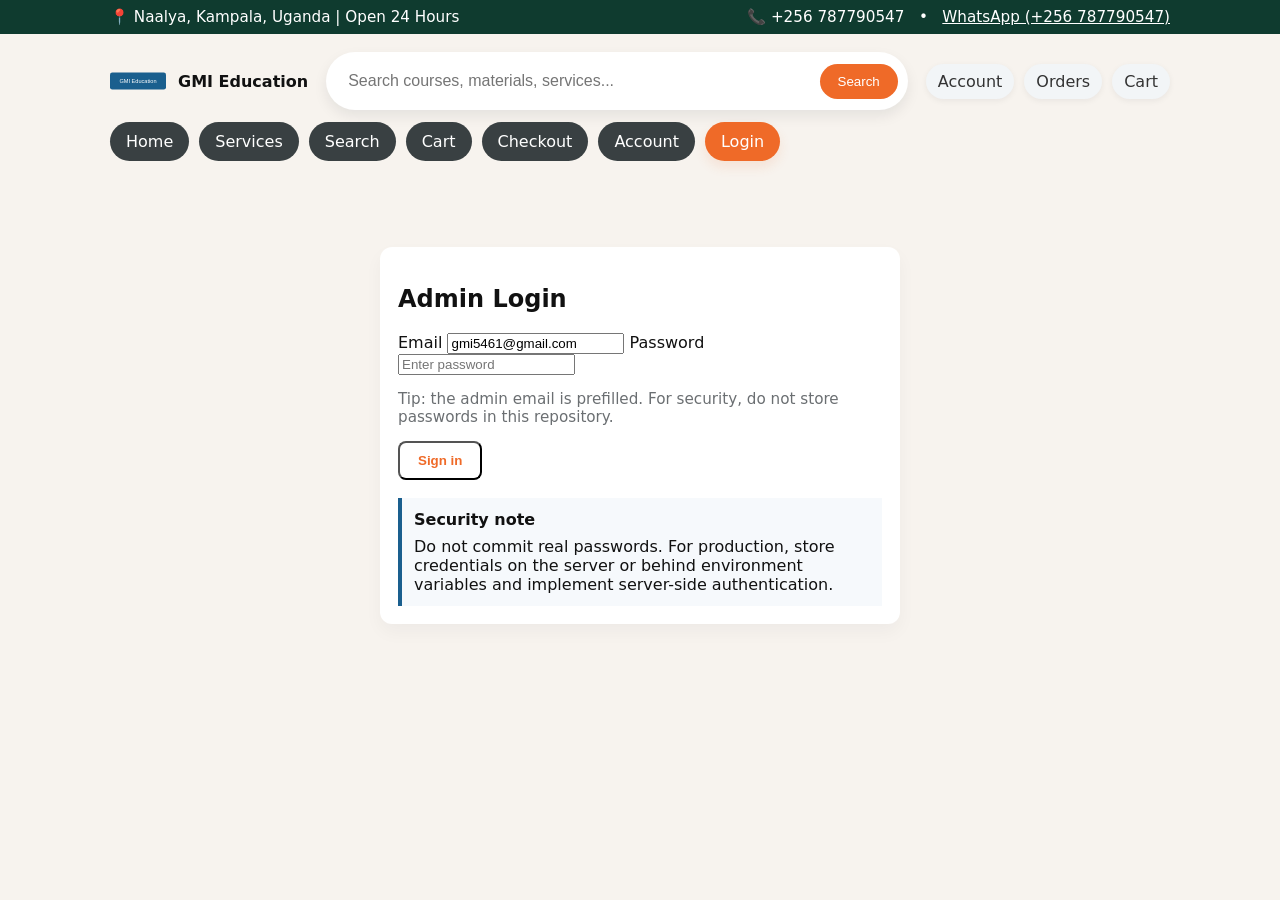
==== admin_login.html @ ba309c87 "Refine theme to match screenshot: top strip, rounded search/header, nav pills, orange hero overlay, " ====
<!DOCTYPE html>
<html lang="en">
<head>
  <meta charset="UTF-8" />
  <meta name="viewport" content="width=device-width, initial-scale=1.0" />
  <title>Admin Login — GMI Education</title>
  <link rel="stylesheet" href="styles.css">
</head>
<body>
  <div class="top-strip">
    <div class="container top-strip-inner">
      <div class="top-left">📍 Naalya, Kampala, Uganda | Open 24 Hours</div>
      <div class="top-right">📞 +256 787790547 &nbsp; • &nbsp; <a href="https://wa.me/256787790547" target="_blank">WhatsApp (+256 787790547)</a></div>
    </div>
  </div>

  <header class="site-header">
    <div class="container header-inner">
      <div class="search-bar">
        <a class="brand" href="index.html">
          <img src="log.svg" alt="GMI" class="logo">
          <span class="brand-text">GMI Education</span>
        </a>

        <form class="search-form">
          <input type="search" placeholder="Search courses, materials, services...">
          <button class="search-btn">Search</button>
        </form>

        <div class="header-actions">
          <a class="pill" href="#">Account</a>
          <a class="pill" href="#">Orders</a>
          <a class="pill" href="#">Cart</a>
        </div>
      </div>

      <nav class="main-nav">
        <ul>
          <li><a href="index.html">Home</a></li>
          <li><a href="services.html">Services</a></li>
          <li><a href="search.html">Search</a></li>
          <li><a href="cart.html">Cart</a></li>
          <li><a href="checkout.html">Checkout</a></li>
          <li><a href="account.html">Account</a></li>
          <li class="active"><a href="admin_login.html">Login</a></li>
        </ul>
      </nav>
    </div>
  </header>

  <main class="container" style="padding:28px 0;">
    <section class="widget" style="max-width:520px;margin:40px auto;">
      <h1>Admin Login</h1>

      <form id="adminLoginForm" action="#" method="post">
        <label for="email">Email</label>
        <input id="email" name="email" type="email" value="gmi5461@gmail.com" required />

        <label for="password">Password</label>
        <input id="password" name="password" type="password" placeholder="Enter password" required />

        <p style="font-size:0.95rem;color:var(--muted)">Tip: the admin email is prefilled. For security, do not store passwords in this repository.</p>

        <button type="submit" class="btn btn-primary">Sign in</button>
      </form>

      <div style="margin-top:18px;padding:12px;border-left:4px solid var(--brand);background:#f6f9fc;">
        <strong>Security note</strong>
        <p style="margin:8px 0 0">Do not commit real passwords. For production, store credentials on the server or behind environment variables and implement server-side authentication.</p>
      </div>
    </section>
  </main>

</body>
</html>
---- styles.css ----
/* Theme tuned to match the screenshot: top strip, rounded search bar, orange hero overlay, pills, and cream background */
:root{
  --top-green:#0f3b2f;       /* top strip */
  --brand:#1a5f8e;           /* brand blue for accents */
  --accent:#ef6a28;         /* warm orange used in hero and CTA */
  --cream:#f7f3ee;          /* page background */
  --card-bg:#ffffff;
  --muted:#6b6f72;
  --nav-pill:#394042;       /* nav dark pill background */
}
*{box-sizing:border-box}
body{margin:0;font-family:Sora, 'Space Grotesk', system-ui, -apple-system, 'Segoe UI', Roboto, Arial;color:#111;background:var(--cream)}
.container{max-width:1100px;margin:0 auto;padding:0 20px}
/* Top strip */
.top-strip{background:var(--top-green);color:#fff;padding:8px 0;font-size:0.95rem}
.top-strip .top-strip-inner{display:flex;justify-content:space-between;align-items:center}
.top-strip a{color:#fff;text-decoration:underline}
/* Header search bar */
.site-header{padding:18px 0}
.search-bar{display:flex;align-items:center;gap:18px;background:transparent}
.brand{display:flex;align-items:center;gap:12px;text-decoration:none;color:inherit}
.logo{width:56px;height:56px}
.brand-text{font-weight:700}
.search-form{flex:1;display:flex;align-items:center;background:var(--card-bg);padding:10px;border-radius:999px;box-shadow:0 6px 14px rgba(16,24,40,0.08)}
.search-form input{flex:1;border:0;outline:0;padding:10px 12px;font-size:1rem;border-radius:999px}
.search-btn{background:var(--accent);color:#fff;border:0;padding:10px 18px;border-radius:999px;margin-left:12px;cursor:pointer}
.header-actions{display:flex;gap:10px}
.pill{background:#f2f5f7;padding:8px 12px;border-radius:999px;text-decoration:none;color:#333;box-shadow:0 2px 6px rgba(16,24,40,0.06)}
/* Main nav (rounded pills) */
.main-nav{margin-top:12px}
.main-nav ul{display:flex;gap:10px;list-style:none;padding:0;margin:0}
.main-nav a{display:inline-block;padding:10px 16px;border-radius:999px;background:var(--nav-pill);color:#fff;text-decoration:none}
.main-nav .active a{background:var(--accent);box-shadow:0 6px 12px rgba(239,106,40,0.12)}
/* Hero */
.hero{padding:22px 0}
.hero-inner{display:flex}
.hero-card{background:linear-gradient(180deg, rgba(239,106,40,0.9), rgba(239,106,40,0.9)), url('log.svg');background-size:cover;border-radius:12px;padding:36px;position:relative;overflow:hidden}
.hero-overlay{color:#fff;max-width:720px}
.kicker{display:inline-block;background:rgba(0,0,0,0.18);padding:8px 18px;border-radius:999px;font-size:0.9rem;margin-bottom:12px}
.hero-title{margin:8px 0 10px;font-size:2rem}
.hero-desc{color:rgba(255,255,255,0.92);margin-bottom:18px}
.btn{display:inline-block;padding:10px 18px;border-radius:8px;text-decoration:none}
.btn-primary{background:#fff;color:var(--accent);font-weight:700}
/* Layout */
.site-main{display:flex;gap:28px;padding:28px 0}
.sidebar{width:260px}
.widget{background:var(--card-bg);padding:18px;border-radius:12px;box-shadow:0 8px 18px rgba(16,24,40,0.04)}
.services-list ul{list-style:none;padding:0;margin:12px 0 0}
.services-list li{margin:10px 0}
.services-list a{text-decoration:none;color:var(--muted)}
.content{flex:1}
.card{background:var(--card-bg);padding:18px;border-radius:12px;margin-bottom:18px;box-shadow:0 8px 18px rgba(16,24,40,0.04)}
.small-cards{display:flex;gap:12px}
.small-cards .card{flex:1}
/* Footer */
.site-footer{padding:18px 0;border-top:1px solid #e9eef1;background:transparent}
.footer-inner{display:flex;justify-content:space-between;align-items:center}
.footer-inner a{color:var(--brand)}
/* Responsive */
@media (max-width:900px){
  .site-main{flex-direction:column}
  .sidebar{width:auto}
  .main-nav ul{overflow:auto}
}
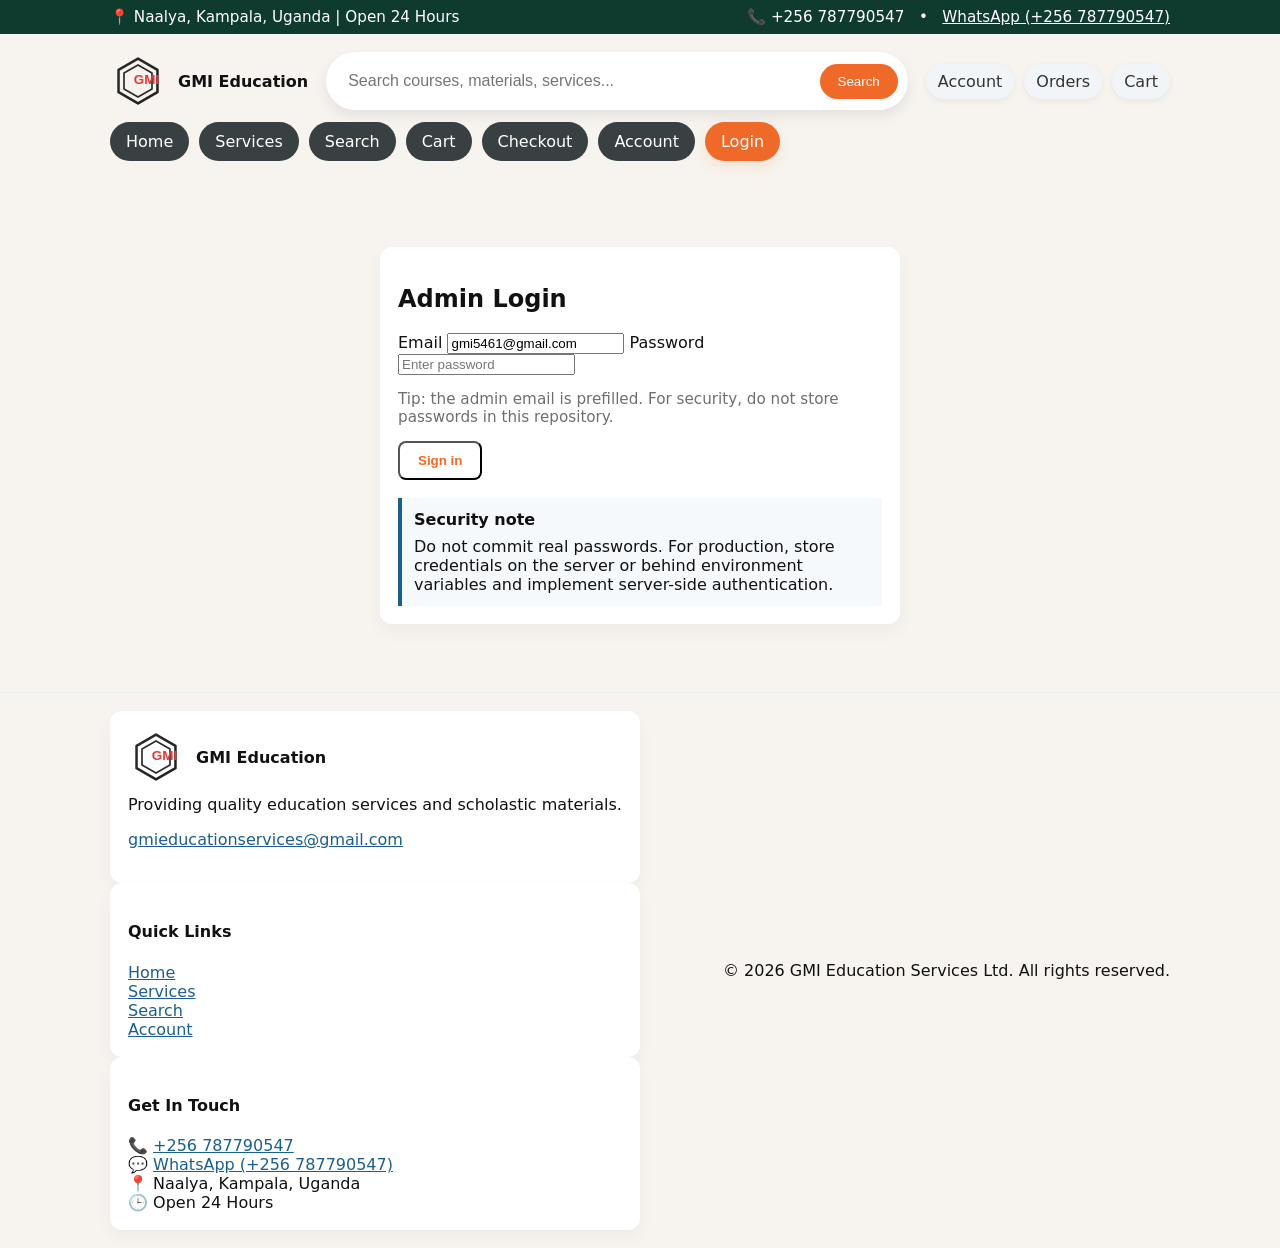
==== commit 583ad40a: "Update footer content across site to match provided details" ====
--- a/admin_login.html
+++ b/admin_login.html
@@ -18,7 +18,7 @@
     <div class="container header-inner">
       <div class="search-bar">
         <a class="brand" href="index.html">
-          <img src="log.svg" alt="GMI" class="logo">
+          <img src="logo.svg" alt="GMI" class="logo">
           <span class="brand-text">GMI Education</span>
         </a>
 
@@ -71,5 +71,39 @@
     </section>
   </main>
 
+  <footer class="site-footer">
+    <div class="container footer-inner">
+      <div class="footer-widgets">
+        <div class="widget">
+          <a href="index.html" class="brand" style="display:flex;align-items:center;gap:12px;text-decoration:none;color:inherit"><img src="logo.svg" alt="GMI logo" style="width:56px;height:56px;"> <div><strong>GMI Education</strong></div></a>
+          <p style="margin-top:10px">Providing quality education services and scholastic materials.</p>
+          <p style="margin-top:8px"><a href="mailto:gmieducationservices@gmail.com">gmieducationservices@gmail.com</a></p>
+        </div>
+
+        <div class="widget">
+          <h4>Quick Links</h4>
+          <ul style="list-style:none;padding:0;margin:12px 0 0">
+            <li><a href="index.html">Home</a></li>
+            <li><a href="services.html">Services</a></li>
+            <li><a href="#">Search</a></li>
+            <li><a href="#">Account</a></li>
+          </ul>
+        </div>
+
+        <div class="widget">
+          <h4>Get In Touch</h4>
+          <ul style="list-style:none;padding:0;margin:12px 0 0">
+            <li>📞 <a href="tel:+256787790547">+256 787790547</a></li>
+            <li>💬 <a href="https://wa.me/256787790547">WhatsApp (+256 787790547)</a></li>
+            <li>📍 Naalya, Kampala, Uganda</li>
+            <li>🕒 Open 24 Hours</li>
+          </ul>
+        </div>
+      </div>
+
+      <div class="site-info">© 2026 GMI Education Services Ltd. All rights reserved.</div>
+    </div>
+  </footer>
+
 </body>
 </html>
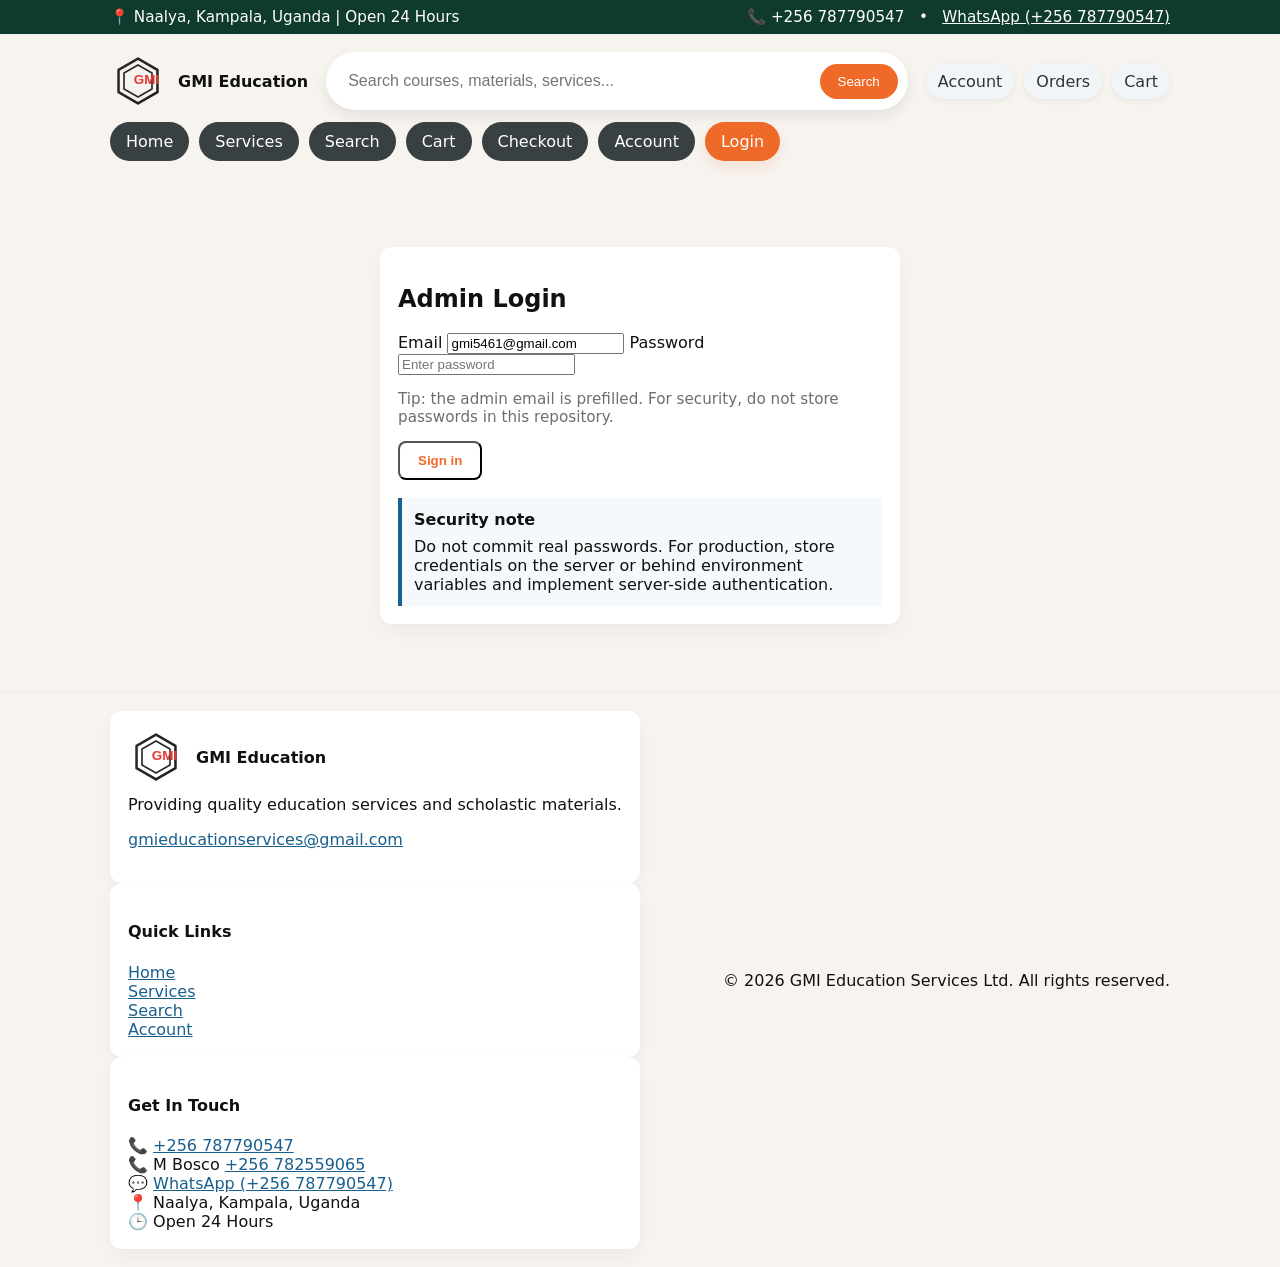
==== commit a359f708: "Add M Bosco contact to Get In Touch in footer across site" ====
--- a/admin_login.html
+++ b/admin_login.html
@@ -94,6 +94,7 @@
           <h4>Get In Touch</h4>
           <ul style="list-style:none;padding:0;margin:12px 0 0">
             <li>📞 <a href="tel:+256787790547">+256 787790547</a></li>
+            <li>📞 M Bosco <a href="tel:+256782559065">+256 782559065</a></li>
             <li>💬 <a href="https://wa.me/256787790547">WhatsApp (+256 787790547)</a></li>
             <li>📍 Naalya, Kampala, Uganda</li>
             <li>🕒 Open 24 Hours</li>
@@ -105,5 +106,6 @@
     </div>
   </footer>
 
+  <script src="script.js"></script>
 </body>
 </html>
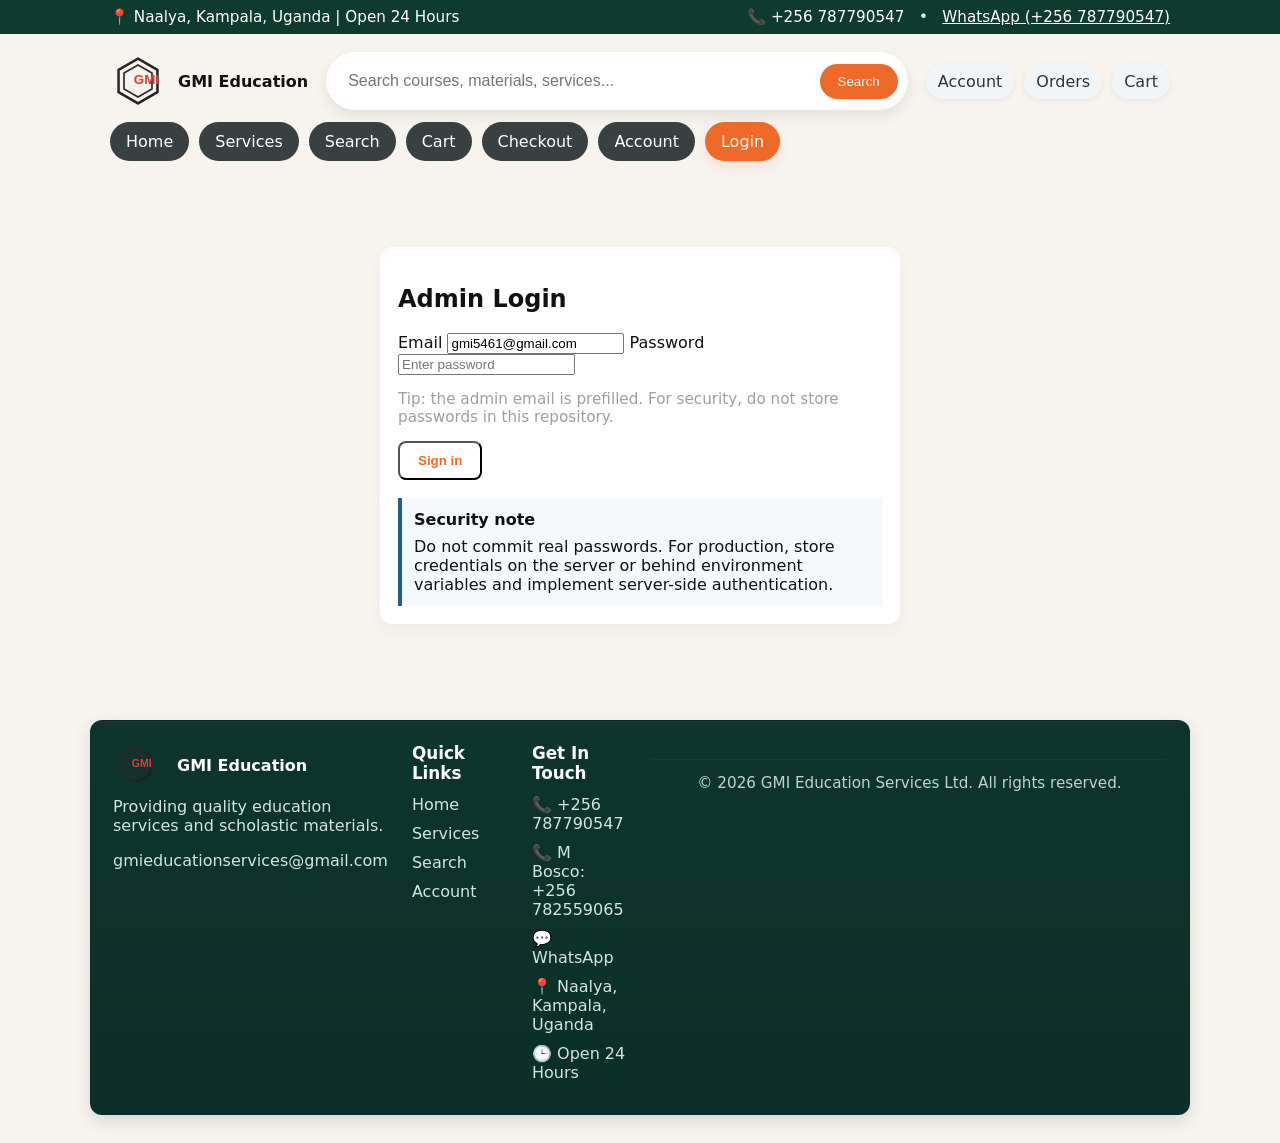
==== commit 622a85e2: "Unify footer: replace varied footers with a single consistent footer across pages" ====
--- a/admin_login.html
+++ b/admin_login.html
@@ -28,9 +28,9 @@
         </form>
 
         <div class="header-actions">
-          <a class="pill" href="#">Account</a>
-          <a class="pill" href="#">Orders</a>
-          <a class="pill" href="#">Cart</a>
+          <a class="pill" href="account.html">Account</a>
+          <a class="pill" href="cart.html">Orders</a>
+          <a class="pill" href="cart.html">Cart</a>
         </div>
       </div>
 
@@ -75,27 +75,30 @@
     <div class="container footer-inner">
       <div class="footer-widgets">
         <div class="widget">
-          <a href="index.html" class="brand" style="display:flex;align-items:center;gap:12px;text-decoration:none;color:inherit"><img src="logo.svg" alt="GMI logo" style="width:56px;height:56px;"> <div><strong>GMI Education</strong></div></a>
+          <a href="index.html" class="brand footer-brand" style="text-decoration:none;color:inherit">
+            <img src="logo.svg" alt="GMI logo" class="gmi-logo-img" style="width:44px;height:44px">
+            <span style="font-weight:700;margin-left:8px">GMI Education</span>
+          </a>
           <p style="margin-top:10px">Providing quality education services and scholastic materials.</p>
-          <p style="margin-top:8px"><a href="mailto:gmieducationservices@gmail.com">gmieducationservices@gmail.com</a></p>
+          <p class="contact-info" style="margin-top:8px"><a href="mailto:gmieducationservices@gmail.com">gmieducationservices@gmail.com</a></p>
         </div>
 
         <div class="widget">
           <h4>Quick Links</h4>
-          <ul style="list-style:none;padding:0;margin:12px 0 0">
+          <ul>
             <li><a href="index.html">Home</a></li>
             <li><a href="services.html">Services</a></li>
-            <li><a href="#">Search</a></li>
-            <li><a href="#">Account</a></li>
+            <li><a href="search.html">Search</a></li>
+            <li><a href="account.html">Account</a></li>
           </ul>
         </div>
 
         <div class="widget">
           <h4>Get In Touch</h4>
-          <ul style="list-style:none;padding:0;margin:12px 0 0">
+          <ul>
             <li>📞 <a href="tel:+256787790547">+256 787790547</a></li>
-            <li>📞 M Bosco <a href="tel:+256782559065">+256 782559065</a></li>
-            <li>💬 <a href="https://wa.me/256787790547">WhatsApp (+256 787790547)</a></li>
+            <li>📞 M Bosco: <a href="tel:+256782559065">+256 782559065</a></li>
+            <li>💬 <a href="https://wa.me/256787790547" target="_blank">WhatsApp</a></li>
             <li>📍 Naalya, Kampala, Uganda</li>
             <li>🕒 Open 24 Hours</li>
           </ul>
@@ -106,6 +109,5 @@
     </div>
   </footer>
 
-  <script src="script.js"></script>
 </body>
 </html>
--- a/styles.css
+++ b/styles.css
@@ -1,11 +1,12 @@
-/* Theme tuned to match the screenshot: top strip, rounded search bar, orange hero overlay, pills, and cream background */
+/* Theme tuned to match the screenshot: top strip, rounded search/header, nav pills, orange hero overlay, cream background */
 :root{
-  --top-green:#0f3b2f;       /* top strip */
+  --top-green:#0f3b2f;       /* top strip and footer top */
+  --footer-green:#0d352d;    /* gradient start */
   --brand:#1a5f8e;           /* brand blue for accents */
   --accent:#ef6a28;         /* warm orange used in hero and CTA */
   --cream:#f7f3ee;          /* page background */
   --card-bg:#ffffff;
-  --muted:#6b6f72;
+  --muted:#9aa0a3;
   --nav-pill:#394042;       /* nav dark pill background */
 }
 *{box-sizing:border-box}
@@ -52,13 +53,46 @@
 .card{background:var(--card-bg);padding:18px;border-radius:12px;margin-bottom:18px;box-shadow:0 8px 18px rgba(16,24,40,0.04)}
 .small-cards{display:flex;gap:12px}
 .small-cards .card{flex:1}
-/* Footer */
-.site-footer{padding:18px 0;border-top:1px solid #e9eef1;background:transparent}
-.footer-inner{display:flex;justify-content:space-between;align-items:center}
-.footer-inner a{color:var(--brand)}
-/* Responsive */
+/* Footer - precisely match screenshot overlay and color */
+.site-footer{padding:28px 0;background:transparent}
+.footer-inner{
+  max-width:1100px;
+  margin:0 auto;
+  padding:22px;
+  border-radius:12px;
+  background: linear-gradient(180deg, rgba(13,53,45,1) 0%, rgba(11,47,40,1) 100%); /* deep green gradient */
+  color:#fff;
+  display:flex;
+  gap:24px;
+  align-items:flex-start;
+  box-shadow: 0 6px 18px rgba(0,0,0,0.12), inset 0 1px 0 rgba(255,255,255,0.02);
+}
+/* Use grid to ensure 3 equal columns like the screenshot */
+.footer-widgets{display:grid;grid-template-columns:1fr 1fr 1fr;gap:24px;width:100%}
+.footer-widgets .widget{background:transparent;box-shadow:none;padding:0;border-radius:0;color:inherit}
+.footer-widgets .widget h4{color:#fff;margin:0 0 12px;font-size:1.05rem}
+.footer-widgets .widget p, .footer-widgets .widget li, .footer-widgets .widget a{color:#d3e4df;text-decoration:none}
+.footer-widgets .widget a:hover{text-decoration:underline}
+.footer-widgets .widget ul{padding:0;margin:0;list-style:none}
+.footer-widgets .widget li{margin:10px 0}
+.footer-brand{display:flex;align-items:center;gap:12px}
+.footer-brand img{width:44px;height:44px}
+.site-info{
+  width:100%;
+  text-align:center;
+  margin-top:16px;
+  color:rgba(211,228,223,0.9);
+  padding-top:14px;
+  border-top:1px solid rgba(255,255,255,0.04);
+  font-size:0.95rem;
+}
+/* ensure the rounded panel sits above the page background with a subtle outer border */
+.site-footer .container{position:relative}
+.site-footer .footer-inner{border:1px solid rgba(0,0,0,0.08)}
 @media (max-width:900px){
   .site-main{flex-direction:column}
   .sidebar{width:auto}
   .main-nav ul{overflow:auto}
+  .footer-inner{flex-direction:column;align-items:stretch}
+  .site-info{text-align:left}
 }
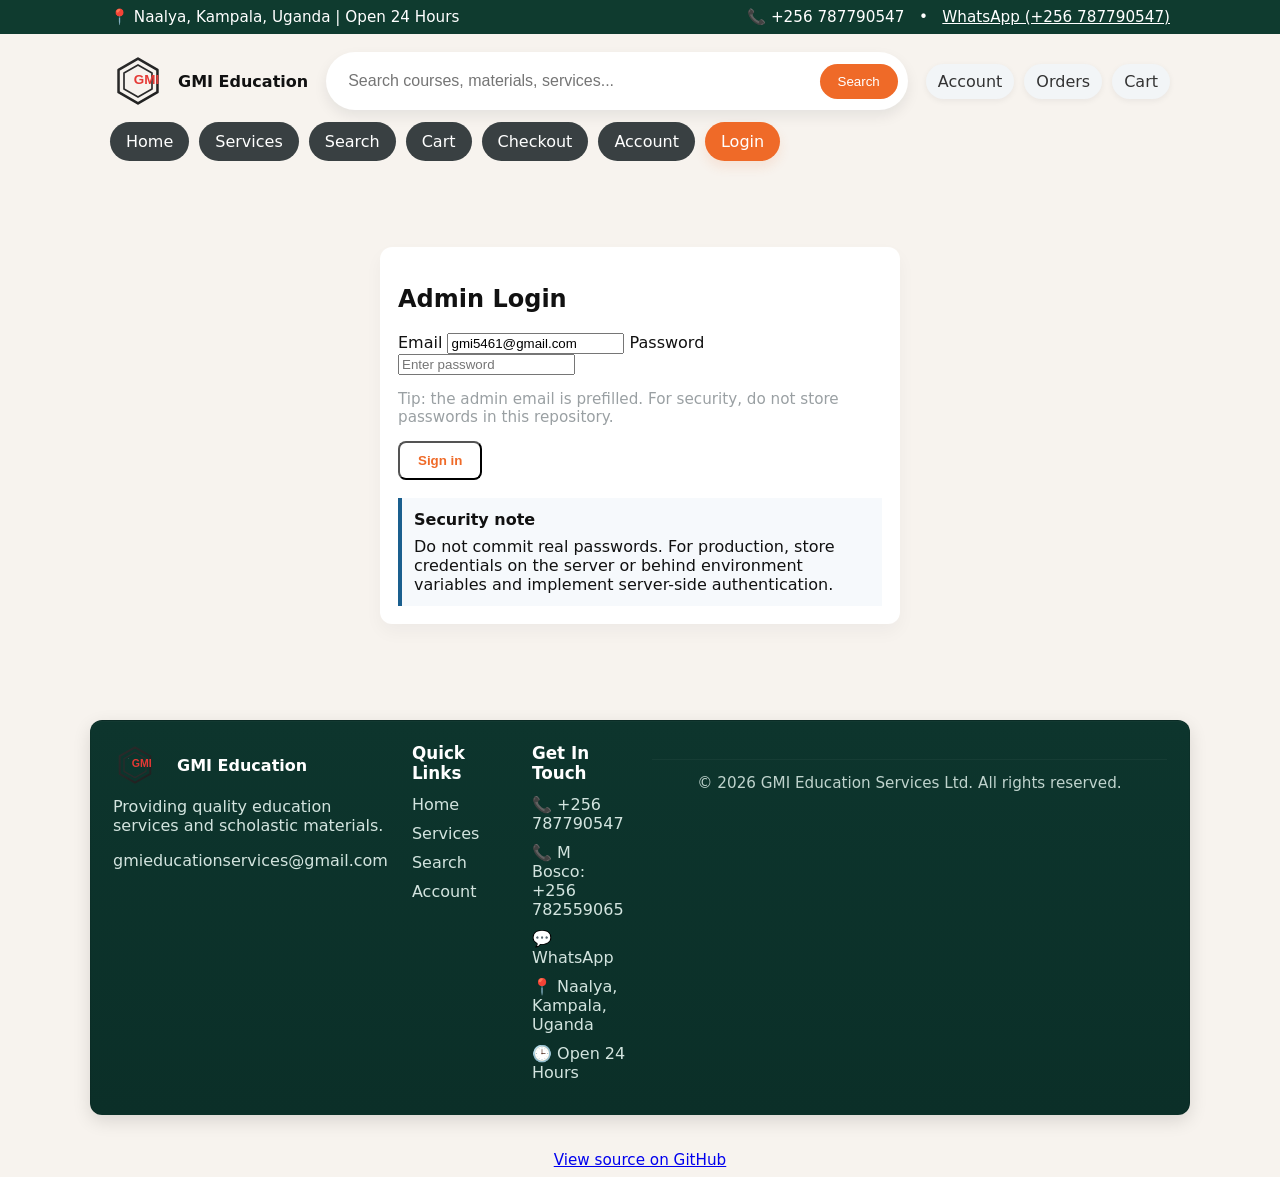
==== commit 449ec9ee: "Add GitHub source link below footer on all pages" ====
--- a/admin_login.html
+++ b/admin_login.html
@@ -109,5 +109,9 @@
     </div>
   </footer>
 
+  <div style="text-align:center;padding:8px 0;font-size:0.95rem;background:transparent">
+    <a href="https://github.com/mugishaalex5461-max/GMI-WEBSITE/tree/gh-pages" target="_blank" rel="noopener">View source on GitHub</a>
+  </div>
+
 </body>
 </html>
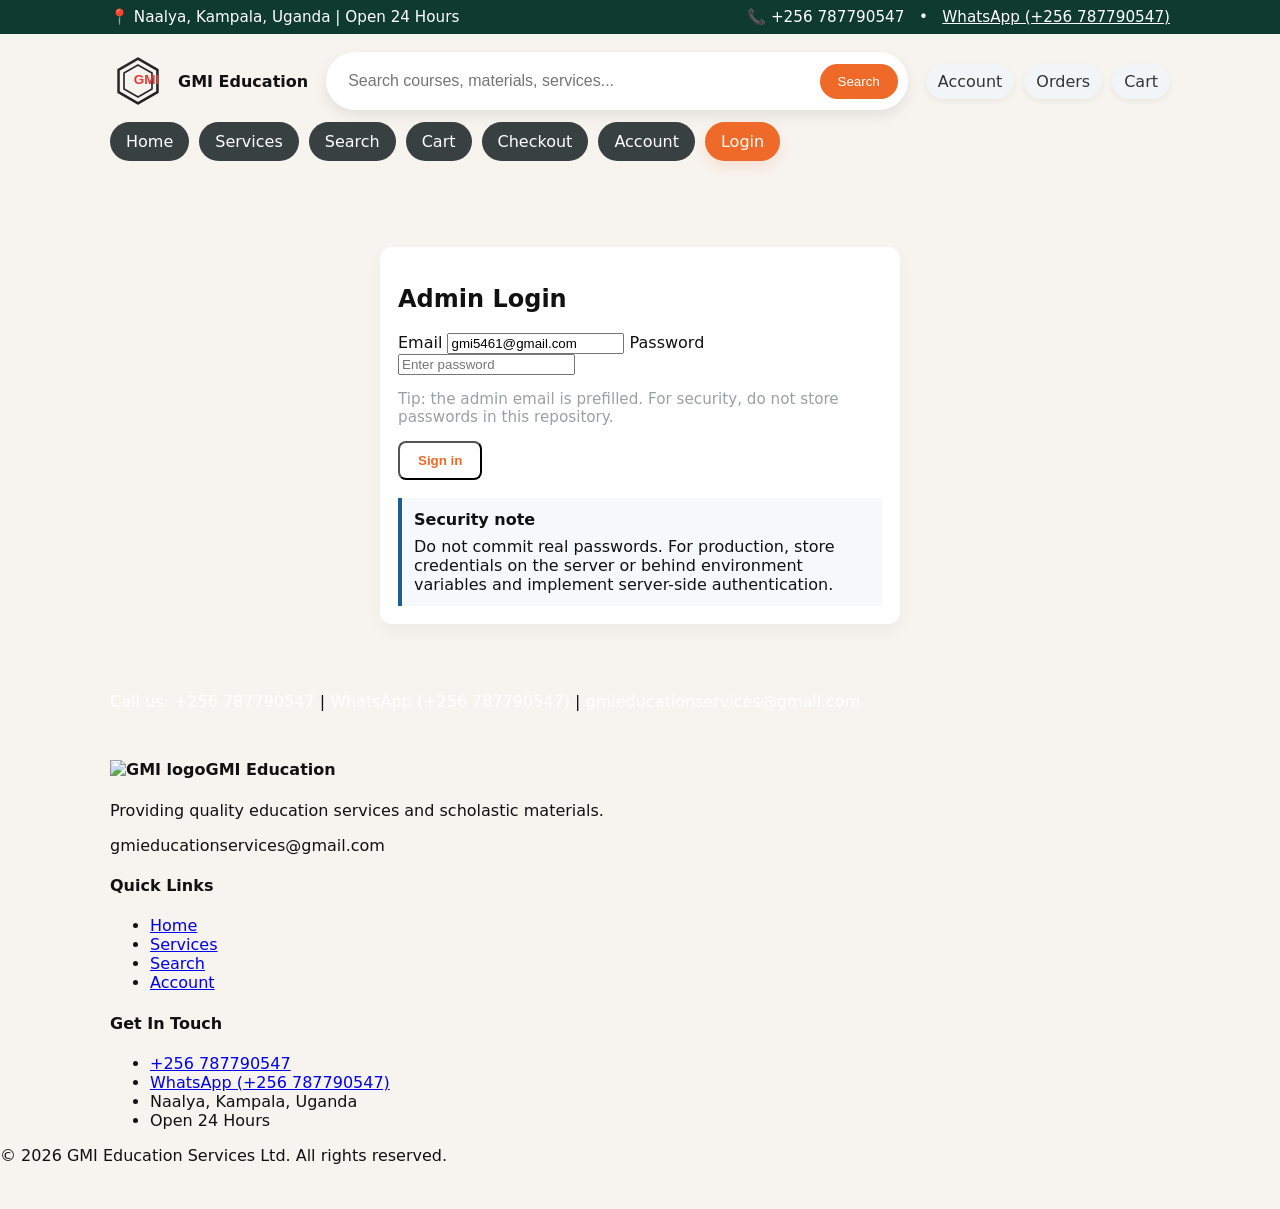
==== commit bc7471fa: "Replace footer with updated contact + site footer" ====
--- a/admin_login.html
+++ b/admin_login.html
@@ -71,47 +71,43 @@
     </section>
   </main>
 
-  <footer class="site-footer">
-    <div class="container footer-inner">
-      <div class="footer-widgets">
-        <div class="widget">
-          <a href="index.html" class="brand footer-brand" style="text-decoration:none;color:inherit">
-            <img src="logo.svg" alt="GMI logo" class="gmi-logo-img" style="width:44px;height:44px">
-            <span style="font-weight:700;margin-left:8px">GMI Education</span>
-          </a>
-          <p style="margin-top:10px">Providing quality education services and scholastic materials.</p>
-          <p class="contact-info" style="margin-top:8px"><a href="mailto:gmieducationservices@gmail.com">gmieducationservices@gmail.com</a></p>
-        </div>
-
-        <div class="widget">
-          <h4>Quick Links</h4>
-          <ul>
-            <li><a href="index.html">Home</a></li>
-            <li><a href="services.html">Services</a></li>
-            <li><a href="search.html">Search</a></li>
-            <li><a href="account.html">Account</a></li>
-          </ul>
-        </div>
-
-        <div class="widget">
-          <h4>Get In Touch</h4>
-          <ul>
-            <li>📞 <a href="tel:+256787790547">+256 787790547</a></li>
-            <li>📞 M Bosco: <a href="tel:+256782559065">+256 782559065</a></li>
-            <li>💬 <a href="https://wa.me/256787790547" target="_blank">WhatsApp</a></li>
-            <li>📍 Naalya, Kampala, Uganda</li>
-            <li>🕒 Open 24 Hours</li>
-          </ul>
-        </div>
-      </div>
-
-      <div class="site-info">© 2026 GMI Education Services Ltd. All rights reserved.</div>
+  <!-- Updated footer: contact-strip + site-footer -->
+  <footer class="contact-strip">
+    <div class="container">
+      <p style="margin: 0;"><i class="fa-solid fa-phone" aria-hidden="true"></i> <a href="tel:+256787790547" style="color: #fff; text-decoration: none;">Call us: +256 787790547</a> | <i class="fa-brands fa-whatsapp" aria-hidden="true"></i> <a href="https://wa.me/256787790547" target="_blank" style="color: #fff; text-decoration: none;">WhatsApp (+256 787790547)</a> | <i class="fa-regular fa-envelope" aria-hidden="true"></i> <a href="mailto:gmieducationservices@gmail.com" style="color: #fff; text-decoration: none;">gmieducationservices@gmail.com</a></p>
     </div>
   </footer>
 
-  <div style="text-align:center;padding:8px 0;font-size:0.95rem;background:transparent">
-    <a href="https://github.com/mugishaalex5461-max/GMI-WEBSITE/tree/gh-pages" target="_blank" rel="noopener">View source on GitHub</a>
-  </div>
+  <footer class="site-footer">
+    <div class="container footer-grid">
+      <div>
+        <h4><span class="gmi-inline-brand"><img src="log.jpg" alt="GMI logo" class="gmi-logo-img">GMI Education</span></h4>
+        <p>Providing quality education services and scholastic materials.</p>
+        <p class="contact-info"><i class="fa-regular fa-envelope" aria-hidden="true"></i> gmieducationservices@gmail.com</p>
+      </div>
+      <div>
+        <h4>Quick Links</h4>
+        <ul>
+          <li><a href="index.html">Home</a></li>
+          <li><a href="services.html">Services</a></li>
+          <li><a href="search.html">Search</a></li>
+          <li><a href="account.html">Account</a></li>
+        </ul>
+      </div>
+      <div>
+        <h4>Get In Touch</h4>
+        <ul>
+          <li><i class="fa-solid fa-phone" aria-hidden="true"></i> <a href="tel:+256787790547">+256 787790547</a></li>
+          <li><i class="fa-brands fa-whatsapp" aria-hidden="true"></i> <a href="https://wa.me/256787790547" target="_blank">WhatsApp (+256 787790547)</a></li>
+          <li><i class="fa-solid fa-location-dot" aria-hidden="true"></i> <a href="https://www.google.com/maps/search/Naalya+Kampala+Uganda" target="_blank" class="location-link" style="color: inherit; text-decoration: none; cursor: pointer;">Naalya, Kampala, Uganda</a></li>
+          <li><i class="fa-regular fa-clock" aria-hidden="true"></i> Open 24 Hours</li>
+        </ul>
+      </div>
+    </div>
+    <div class="footer-bottom">
+      <p>&copy; 2026 GMI Education Services Ltd. All rights reserved.</p>
+    </div>
+  </footer>
 
 </body>
 </html>
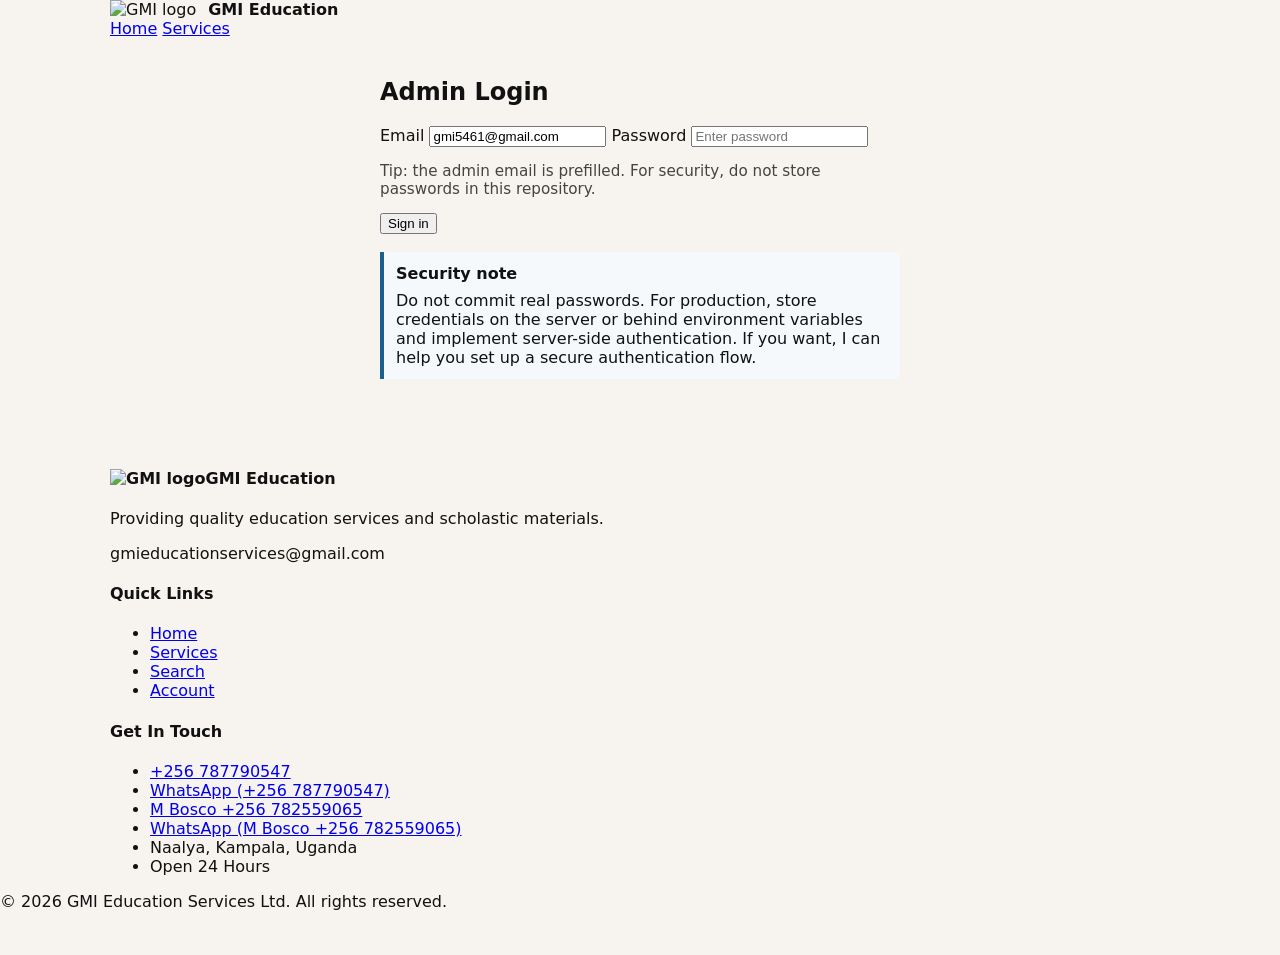
==== commit 46acc892: "Add full site footer (matching index.html) including M Bosco contact to admin_login.html" ====
--- a/admin_login.html
+++ b/admin_login.html
@@ -7,49 +7,21 @@
   <link rel="stylesheet" href="styles.css">
 </head>
 <body>
-  <div class="top-strip">
-    <div class="container top-strip-inner">
-      <div class="top-left">📍 Naalya, Kampala, Uganda | Open 24 Hours</div>
-      <div class="top-right">📞 +256 787790547 &nbsp; • &nbsp; <a href="https://wa.me/256787790547" target="_blank">WhatsApp (+256 787790547)</a></div>
-    </div>
-  </div>
-
-  <header class="site-header">
-    <div class="container header-inner">
-      <div class="search-bar">
-        <a class="brand" href="index.html">
-          <img src="logo.svg" alt="GMI" class="logo">
-          <span class="brand-text">GMI Education</span>
-        </a>
-
-        <form class="search-form">
-          <input type="search" placeholder="Search courses, materials, services...">
-          <button class="search-btn">Search</button>
-        </form>
-
-        <div class="header-actions">
-          <a class="pill" href="account.html">Account</a>
-          <a class="pill" href="cart.html">Orders</a>
-          <a class="pill" href="cart.html">Cart</a>
-        </div>
-      </div>
-
-      <nav class="main-nav">
-        <ul>
-          <li><a href="index.html">Home</a></li>
-          <li><a href="services.html">Services</a></li>
-          <li><a href="search.html">Search</a></li>
-          <li><a href="cart.html">Cart</a></li>
-          <li><a href="checkout.html">Checkout</a></li>
-          <li><a href="account.html">Account</a></li>
-          <li class="active"><a href="admin_login.html">Login</a></li>
-        </ul>
+  <header class="main-header">
+    <div class="container header-grid">
+      <a class="brand" href="GMI[1]">
+        <span class="brand-mark"><img src="log.jpg" alt="GMI logo" /></span>
+        <span class="brand-text">GMI Education</span>
+      </a>
+      <nav class="page-nav">
+        <a href="GMI[1]">Home</a>
+        <a href="services.html">Services</a>
       </nav>
     </div>
   </header>
 
-  <main class="container" style="padding:28px 0;">
-    <section class="widget" style="max-width:520px;margin:40px auto;">
+  <main class="container">
+    <section class="section" style="max-width:520px;margin:40px auto;">
       <h1>Admin Login</h1>
 
       <form id="adminLoginForm" action="#" method="post">
@@ -59,24 +31,17 @@
         <label for="password">Password</label>
         <input id="password" name="password" type="password" placeholder="Enter password" required />
 
-        <p style="font-size:0.95rem;color:var(--muted)">Tip: the admin email is prefilled. For security, do not store passwords in this repository.</p>
+        <p style="font-size:0.95rem;color:#444">Tip: the admin email is prefilled. For security, do not store passwords in this repository.</p>
 
-        <button type="submit" class="btn btn-primary">Sign in</button>
+        <button type="submit">Sign in</button>
       </form>
 
-      <div style="margin-top:18px;padding:12px;border-left:4px solid var(--brand);background:#f6f9fc;">
+      <div style="margin-top:18px;padding:12px;border-left:4px solid #1a5f8e;background:#f6f9fc;">
         <strong>Security note</strong>
-        <p style="margin:8px 0 0">Do not commit real passwords. For production, store credentials on the server or behind environment variables and implement server-side authentication.</p>
+        <p style="margin:8px 0 0">Do not commit real passwords. For production, store credentials on the server or behind environment variables and implement server-side authentication. If you want, I can help you set up a secure authentication flow.</p>
       </div>
     </section>
   </main>
-
-  <!-- Updated footer: contact-strip + site-footer -->
-  <footer class="contact-strip">
-    <div class="container">
-      <p style="margin: 0;"><i class="fa-solid fa-phone" aria-hidden="true"></i> <a href="tel:+256787790547" style="color: #fff; text-decoration: none;">Call us: +256 787790547</a> | <i class="fa-brands fa-whatsapp" aria-hidden="true"></i> <a href="https://wa.me/256787790547" target="_blank" style="color: #fff; text-decoration: none;">WhatsApp (+256 787790547)</a> | <i class="fa-regular fa-envelope" aria-hidden="true"></i> <a href="mailto:gmieducationservices@gmail.com" style="color: #fff; text-decoration: none;">gmieducationservices@gmail.com</a></p>
-    </div>
-  </footer>
 
   <footer class="site-footer">
     <div class="container footer-grid">
@@ -99,6 +64,8 @@
         <ul>
           <li><i class="fa-solid fa-phone" aria-hidden="true"></i> <a href="tel:+256787790547">+256 787790547</a></li>
           <li><i class="fa-brands fa-whatsapp" aria-hidden="true"></i> <a href="https://wa.me/256787790547" target="_blank">WhatsApp (+256 787790547)</a></li>
+          <li><i class="fa-solid fa-phone" aria-hidden="true"></i> <a href="tel:+256782559065">M Bosco +256 782559065</a></li>
+          <li><i class="fa-brands fa-whatsapp" aria-hidden="true"></i> <a href="https://wa.me/256782559065" target="_blank">WhatsApp (M Bosco +256 782559065)</a></li>
           <li><i class="fa-solid fa-location-dot" aria-hidden="true"></i> <a href="https://www.google.com/maps/search/Naalya+Kampala+Uganda" target="_blank" class="location-link" style="color: inherit; text-decoration: none; cursor: pointer;">Naalya, Kampala, Uganda</a></li>
           <li><i class="fa-regular fa-clock" aria-hidden="true"></i> Open 24 Hours</li>
         </ul>
@@ -109,5 +76,6 @@
     </div>
   </footer>
 
+  <script src="script.js"></script>
 </body>
 </html>
